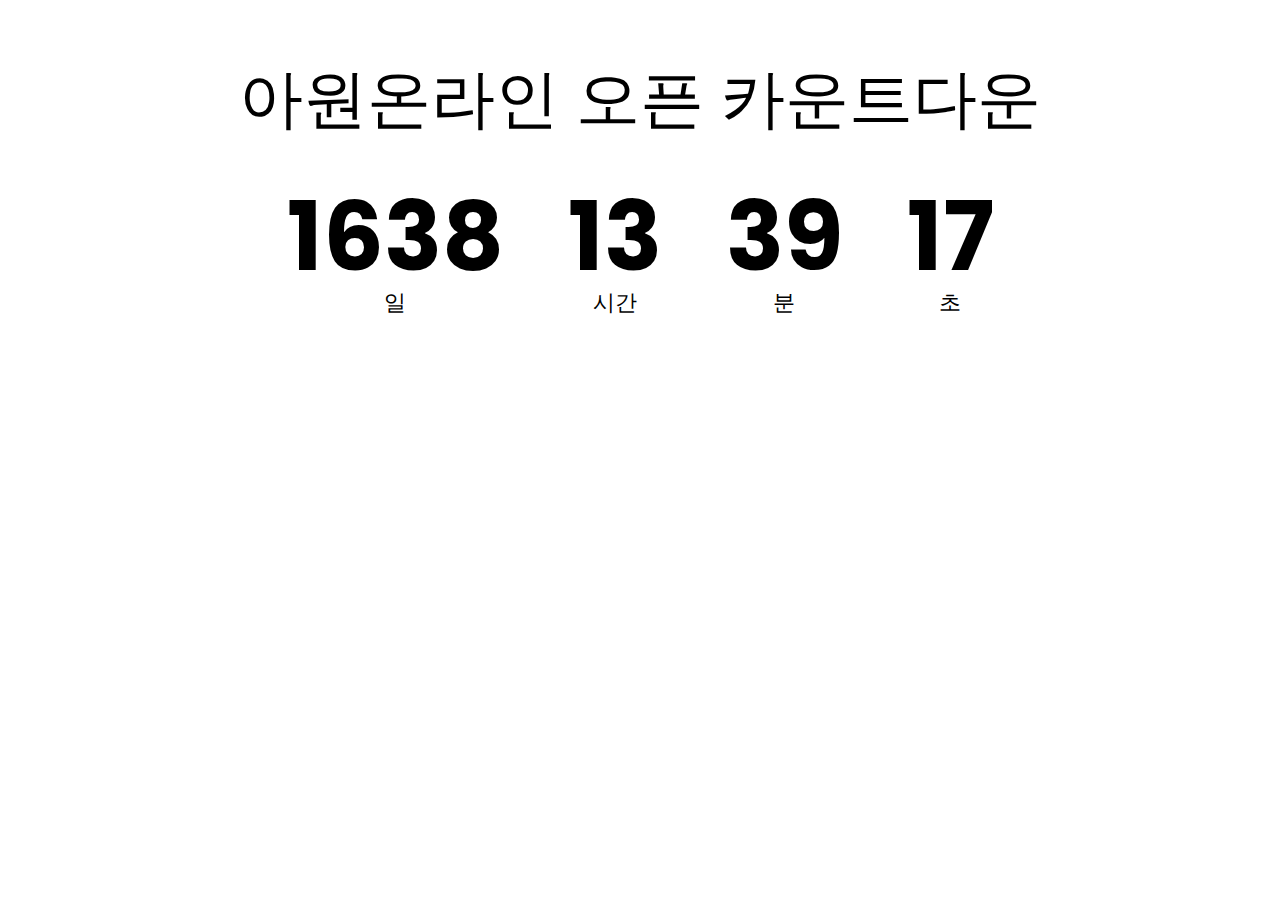
==== index.html @ 33f78ed6 "Rename 사이트.html to index.html" ====
<!DOCTYPE html>
<html lang="en">
<head>
    <meta charset="UTF-8">
    <meta http-equiv="X-UA-Compatible" content="IE=edge">
    <meta name="viewport" content="width=device-width, initial-scale=1.0">
    <title>AW countdown</title>
    <link rel="stylesheet" href="style.css">
    <script src="script.js" defer></script>
</head>
<body>
    <h1>아원온라인 오픈 카운트다운</h1>

    <div class="container">
        <div class="count">
            <p class="timer" id="day">00</p>
            <span>일</span>
        </div>

        <div class="count">
            <p class="timer" id="hours">00</p>
            <span>시간</span>
        </div>

        <div class="count">
            <p class="timer" id="mins">00</p>
            <span>분</span>
        </div>

        <div class="count">
            <p class="timer" id="seconds">00</p>
            <span>초</span>
        </div>
    </div>

</body>
</html>
---- style.css ----
@import url('https://fonts.googleapis.com/css2?family=Poppins&display=swap');
*{
    box-sizing: border-box;
}
h1 {
    font-weight: normal;
    font-size: 4rem;
}

body{
    background-image: url(https://images.unsplash.com/photo-1484503793037-5c9644d6a80a?ixid=MnwxMjA3fDB8MHxwaG90by1wYWdlfHx8fGVufDB8fHx8&ixlib=rb-1.2.1&auto=format&fit=crop&w=765&q=80);
    font-family: "Poppins", sans-serif;
    display: flex;
    flex-direction: column;
    background-size: cover;
    background-position: center center;
    align-items: center;
    min-height: 100vh;
}

.container{
    display: flex;
    flex-wrap: wrap;
    align-items: center;
    justify-content: center;
}

.timer{
    font-weight: bold;
    font-size: 6rem;
    line-height: 1;
    margin: 0 2rem;
}
.count {
    text-align: center;
}
.count span{
    font-size: 1.4rem;
}
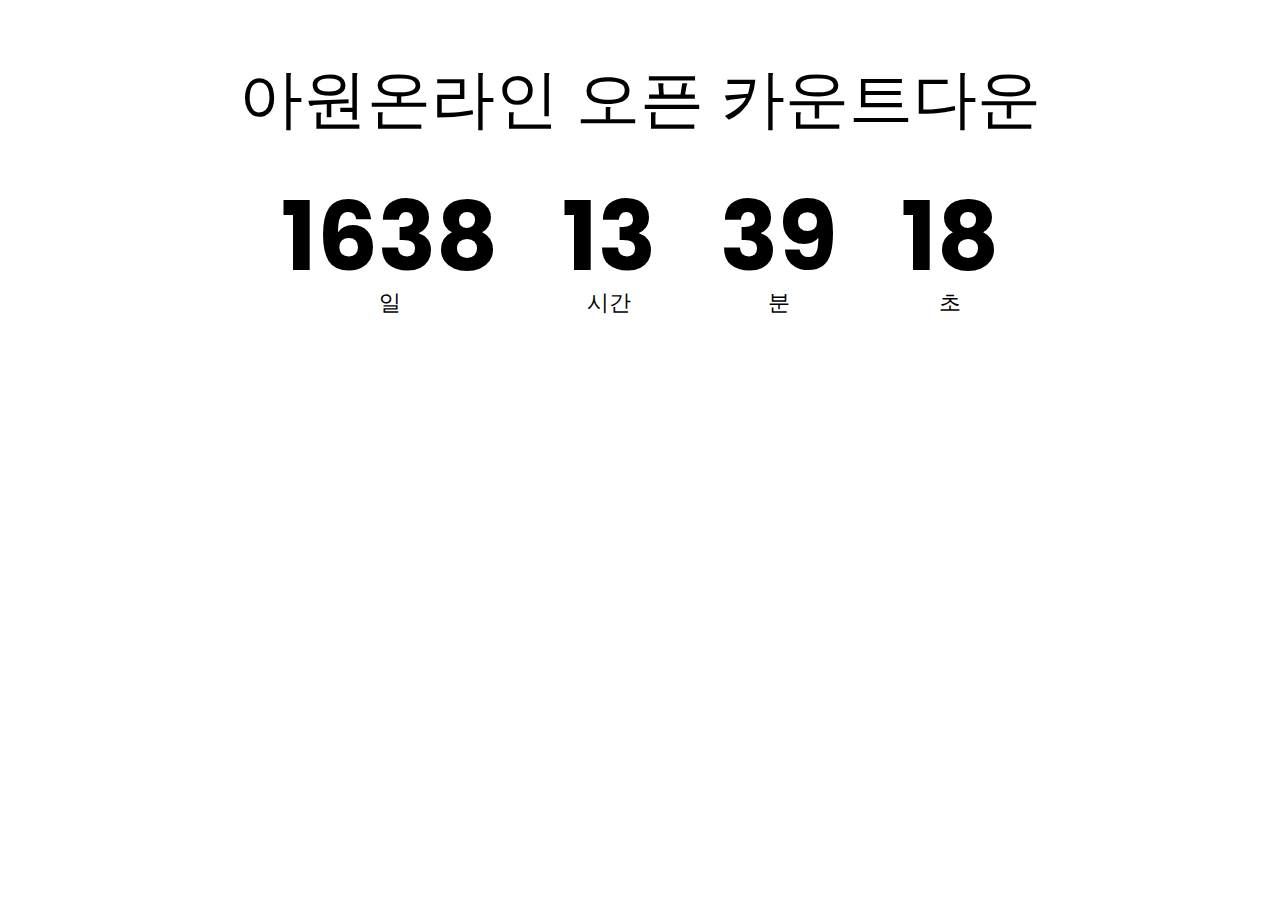
==== commit f04e77c9: "Update index.html" ====
--- a/index.html
+++ b/index.html
@@ -11,27 +11,27 @@
 <body>
     <h1>아원온라인 오픈 카운트다운</h1>
 
-    <div class="container">
-        <div class="count">
-            <p class="timer" id="day">00</p>
-            <span>일</span>
+        <div class="container">
+            <div class="count">
+                <p class="timer" id="day">00</p>
+                <span>일</span>
+            </div>
+
+            <div class="count">
+                <p class="timer" id="hours">00</p>
+                <span>시간</span>
+            </div>
+
+            <div class="count">
+                <p class="timer" id="mins">00</p>
+                <span>분</span>
+            </div>
+
+            <div class="count">
+                <p class="timer" id="seconds">00</p>
+                <span>초</span>
+            </div>
         </div>
-
-        <div class="count">
-            <p class="timer" id="hours">00</p>
-            <span>시간</span>
-        </div>
-
-        <div class="count">
-            <p class="timer" id="mins">00</p>
-            <span>분</span>
-        </div>
-
-        <div class="count">
-            <p class="timer" id="seconds">00</p>
-            <span>초</span>
-        </div>
-    </div>
 
 </body>
 </html>
